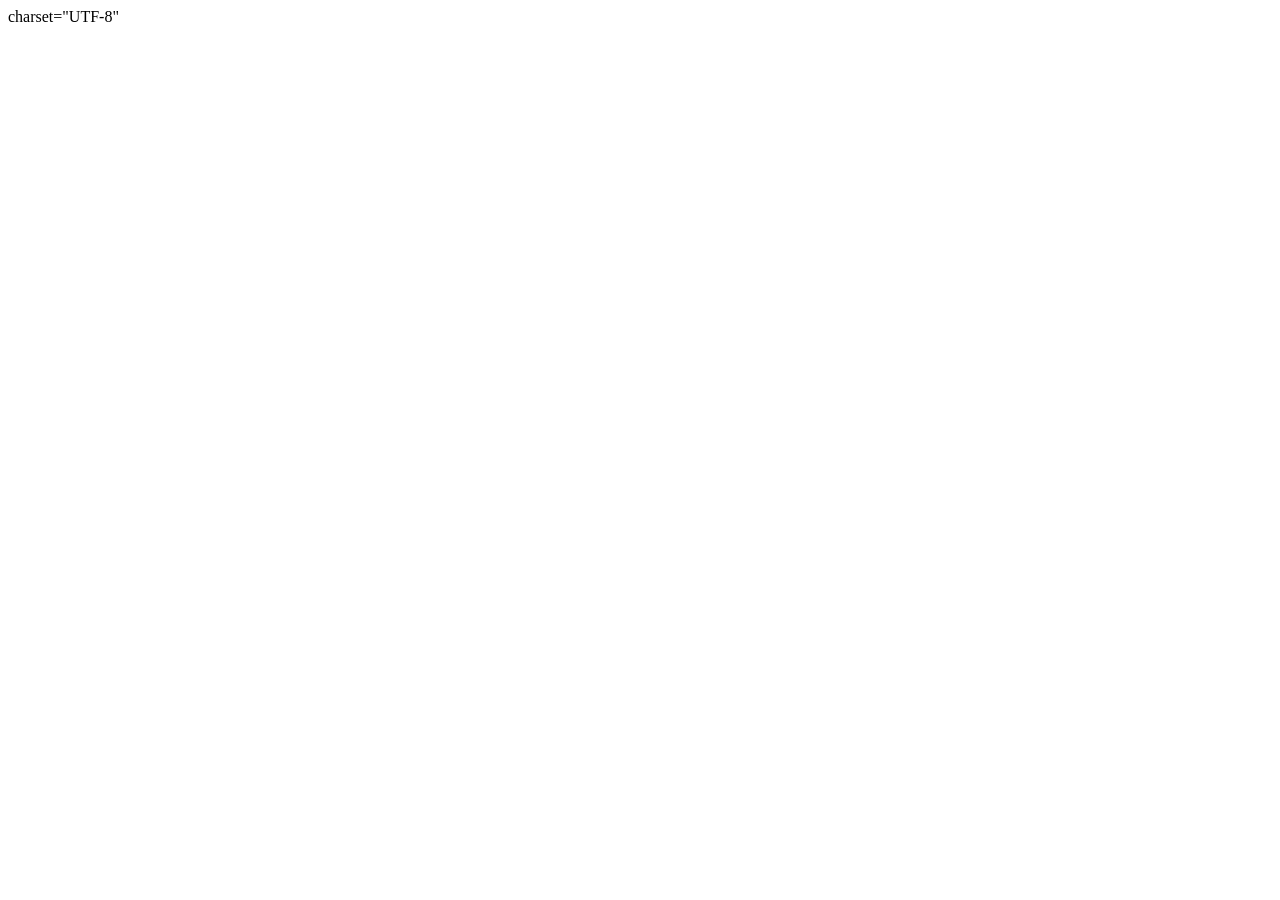
==== index.html @ 3c109fea "ok" ====
<!DOCTYPE html>
<html lang="pt-BR">
<head>
     <meta> charset="UTF-8"
     <title> Padaria do pedro<title>
    <head>
    </body>

    <h1> bem vindo ao site da melhor padria de londrina <h1>
    <body>
    <table border="1">
        <thead>
            <tr>
                 <th>categoria</th>
                 <th>exemplo 1</th>
                 <th>exemplo 2</th>
                 <th>imagens da sobremesas</th>
            </th>
            <thead>
            <tbody>
               <tr>
                  <td><strong>doces</strong></td>
                  <td>pão de mel atersanal</td>
                  <td>brigadeiro gurmet</td>
                  <td></td>
               </tr>
               <tr>
                    <td><strong>bolos</strong></td>
                    <td>bolos de fubá com goiabada</td>
                    <td>bolo de chocolate Supremo</td>
                    <td>-</td>
                    </tr>
                    <tr>
                         <td><strong>salgados</strong></td>
                         <td>coxinha de frango com catupiry</td>
                         <td>pão de queijo mineiro</td>
                         <td>-</td>
                    </tr>
                    <tr>
                         <td><strong>sobremesas</strong></td>
                         <td>pudim de leite condensao</td>
                         <td>taça da felicidade (morango com chocolate)</td>
                         <td>
                             <img src="caminho-da-imagem-pudim.jpg" alt="foto de um pudim de leite" width="100">
                             <img src="caminho-dda-imagem-taca.jpg" alt="foto da taça da felicide" width="100">
                         </td>
                    </tr>
               </tbody>
          </table>
     </body>
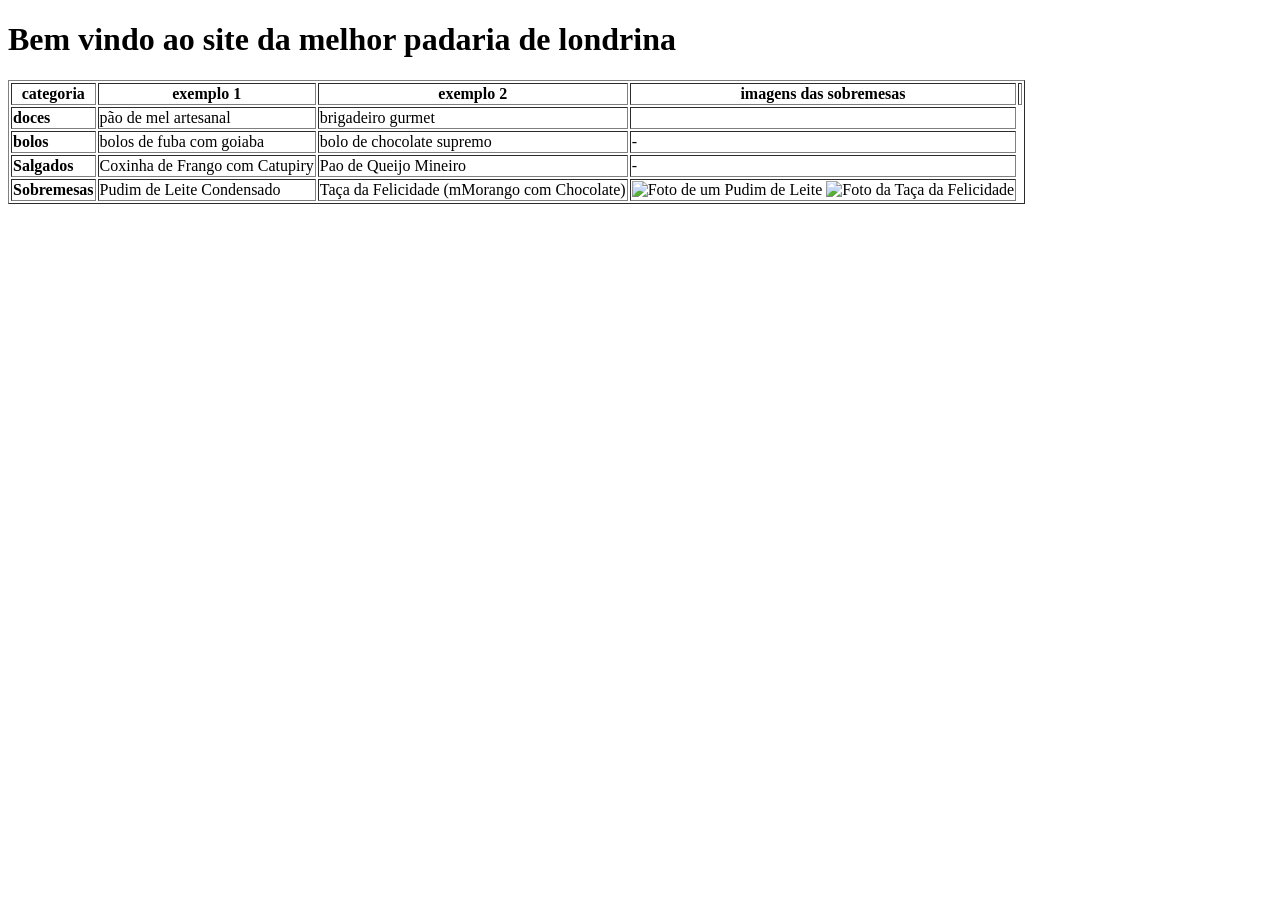
==== commit 2d001e3d: "ok" ====
--- a/index.html
+++ b/index.html
@@ -1,50 +1,52 @@
 <!DOCTYPE html>
 <html lang="pt-BR">
 <head>
-     <meta> charset="UTF-8"
-     <title> Padaria do pedro<title>
-    <head>
-    </body>
+    <meta charset="UTF-8">
+    <title>Padaria em Londrina</title>
+</head>
+<body>
 
-    <h1> bem vindo ao site da melhor padria de londrina <h1>
-    <body>
+    <h1> Bem vindo ao site da melhor padaria de londrina</h1>
+
     <table border="1">
         <thead>
             <tr>
-                 <th>categoria</th>
-                 <th>exemplo 1</th>
-                 <th>exemplo 2</th>
-                 <th>imagens da sobremesas</th>
-            </th>
-            <thead>
-            <tbody>
-               <tr>
-                  <td><strong>doces</strong></td>
-                  <td>pão de mel atersanal</td>
-                  <td>brigadeiro gurmet</td>
-                  <td></td>
-               </tr>
-               <tr>
-                    <td><strong>bolos</strong></td>
-                    <td>bolos de fubá com goiabada</td>
-                    <td>bolo de chocolate Supremo</td>
-                    <td>-</td>
-                    </tr>
-                    <tr>
-                         <td><strong>salgados</strong></td>
-                         <td>coxinha de frango com catupiry</td>
-                         <td>pão de queijo mineiro</td>
-                         <td>-</td>
-                    </tr>
-                    <tr>
-                         <td><strong>sobremesas</strong></td>
-                         <td>pudim de leite condensao</td>
-                         <td>taça da felicidade (morango com chocolate)</td>
-                         <td>
-                             <img src="caminho-da-imagem-pudim.jpg" alt="foto de um pudim de leite" width="100">
-                             <img src="caminho-dda-imagem-taca.jpg" alt="foto da taça da felicide" width="100">
-                         </td>
-                    </tr>
-               </tbody>
-          </table>
-     </body> +                <th>categoria</th>
+                <th>exemplo 1</th>
+                <th>exemplo 2</th>
+                <th>imagens das sobremesas</th>
+          <th>
+          <thead>
+          <tbody>
+            <tr>
+                <td><strong>doces</strong></td>
+                <td>pão de mel artesanal</td>
+                <td>brigadeiro gurmet</td>
+                <td></td>
+            </tr>
+            <tr>
+                <td><strong>bolos</strong></td>
+                <td>bolos de fuba com goiaba</td>
+                <td>bolo de chocolate supremo</td>
+                <td>-</td>
+            </tr>
+            <tr>
+                <td><strong>Salgados</strong></td>
+                <td>Coxinha de Frango com Catupiry</td>
+                <td>Pao de Queijo Mineiro</td>
+                <td>-</td>
+            </tr>
+            <tr>
+                <td><strong>Sobremesas</strong></td>
+                <td>Pudim de Leite Condensado</td>
+                <td>Taça da Felicidade (mMorango com Chocolate)</td>
+                <td>
+                    <img scr="caminho-da-imagem-pudim.jpg" alt="Foto de um Pudim de Leite" width="100">
+                    <img scr="caminho-da-imagem-taca.jpg" alt="Foto da Taça da Felicidade" width="100">
+                </td>
+            </tr>
+        </tbody>
+    </table>
+
+</body>
+</html>
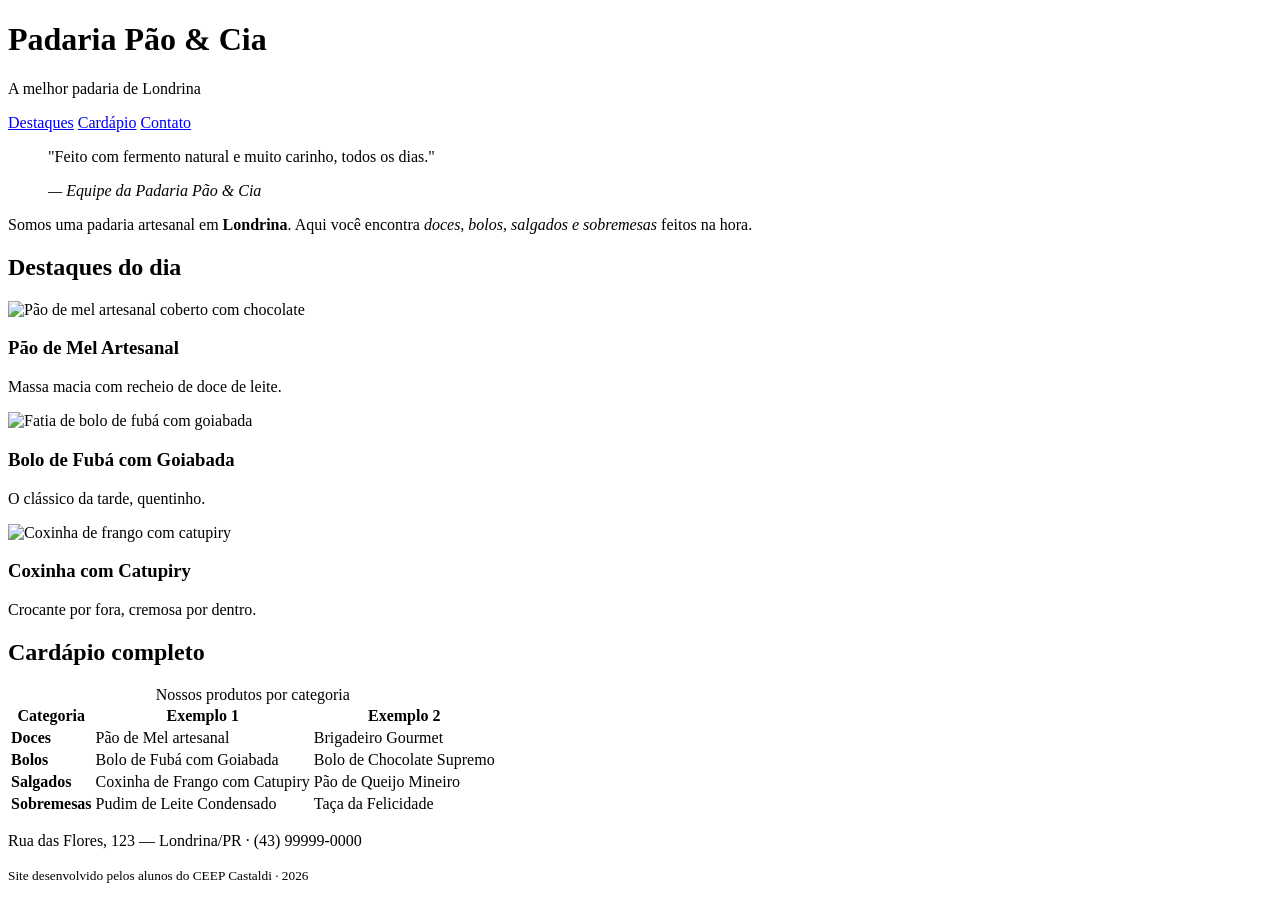
==== commit a1c8c6c2: "oi" ====
--- a/index.html
+++ b/index.html
@@ -2,51 +2,102 @@
 <html lang="pt-BR">
 <head>
     <meta charset="UTF-8">
+    <meta name="viewport" content="width=device-width, initial-scale=1.0">
     <title>Padaria em Londrina</title>
+    <link rel="stylesheet" href="style.css">
 </head>
 <body>
 
-    <h1> Bem vindo ao site da melhor padaria de londrina</h1>
+    <!-- CABEÇALHO: identidade + menu de navegação -->
+    <header class="cabecalho">
+        <h1>Padaria Pão &amp; Cia</h1>
+        <p class="subtitulo">A melhor padaria de Londrina</p>
+        <nav class="menu">
+            <a href="#destaques">Destaques</a>
+            <a href="#cardapio">Cardápio</a>
+            <a href="#contato">Contato</a>
+        </nav>
+    </header>
 
-    <table border="1">
-        <thead>
-            <tr>
-                <th>categoria</th>
-                <th>exemplo 1</th>
-                <th>exemplo 2</th>
-                <th>imagens das sobremesas</th>
-          <th>
-          <thead>
-          <tbody>
-            <tr>
-                <td><strong>doces</strong></td>
-                <td>pão de mel artesanal</td>
-                <td>brigadeiro gurmet</td>
-                <td></td>
-            </tr>
-            <tr>
-                <td><strong>bolos</strong></td>
-                <td>bolos de fuba com goiaba</td>
-                <td>bolo de chocolate supremo</td>
-                <td>-</td>
-            </tr>
-            <tr>
-                <td><strong>Salgados</strong></td>
-                <td>Coxinha de Frango com Catupiry</td>
-                <td>Pao de Queijo Mineiro</td>
-                <td>-</td>
-            </tr>
-            <tr>
-                <td><strong>Sobremesas</strong></td>
-                <td>Pudim de Leite Condensado</td>
-                <td>Taça da Felicidade (mMorango com Chocolate)</td>
-                <td>
-                    <img scr="caminho-da-imagem-pudim.jpg" alt="Foto de um Pudim de Leite" width="100">
-                    <img scr="caminho-da-imagem-taca.jpg" alt="Foto da Taça da Felicidade" width="100">
-                </td>
-            </tr>
-        </tbody>
-    </table>
+    <main>
+
+        <!-- APRESENTAÇÃO: tags de autoria (blockquote, cite, strong, em) -->
+        <section class="intro">
+            <blockquote>
+                <p>"Feito com fermento natural e muito carinho, todos os dias."</p>
+                <cite>— Equipe da Padaria Pão &amp; Cia</cite>
+            </blockquote>
+            <p>Somos uma padaria artesanal em <strong>Londrina</strong>. Aqui você encontra
+               <em>doces, bolos, salgados e sobremesas</em> feitos na hora.</p>
+        </section>
+
+        <!-- DESTAQUES: cards em Flexbox -->
+        <section id="destaques" class="destaques">
+            <h2>Destaques do dia</h2>
+            <div class="cards">
+                <article class="card">
+                    <!-- Troque a URL abaixo pelo caminho da sua foto: src="img/pao-de-mel.jpg" -->
+                    <img src="https://placehold.co/300x200?text=Pao+de+Mel" alt="Pão de mel artesanal coberto com chocolate">
+                    <h3>Pão de Mel Artesanal</h3>
+                    <p>Massa macia com recheio de doce de leite.</p>
+                </article>
+                <article class="card">
+                    <img src="https://placehold.co/300x200?text=Bolo+de+Fuba" alt="Fatia de bolo de fubá com goiabada">
+                    <h3>Bolo de Fubá com Goiabada</h3>
+                    <p>O clássico da tarde, quentinho.</p>
+                </article>
+                <article class="card">
+                    <img src="https://placehold.co/300x200?text=Coxinha" alt="Coxinha de frango com catupiry">
+                    <h3>Coxinha com Catupiry</h3>
+                    <p>Crocante por fora, cremosa por dentro.</p>
+                </article>
+            </div>
+        </section>
+
+        <!-- CARDÁPIO: a tabela original, agora semântica e estilizada -->
+        <section id="cardapio" class="cardapio">
+            <h2>Cardápio completo</h2>
+            <table class="tabela-cardapio">
+                <caption>Nossos produtos por categoria</caption>
+                <thead>
+                    <tr>
+                        <th scope="col">Categoria</th>
+                        <th scope="col">Exemplo 1</th>
+                        <th scope="col">Exemplo 2</th>
+                    </tr>
+                </thead>
+                <tbody>
+                    <tr>
+                        <td><strong>Doces</strong></td>
+                        <td>Pão de Mel artesanal</td>
+                        <td>Brigadeiro Gourmet</td>
+                    </tr>
+                    <tr>
+                        <td><strong>Bolos</strong></td>
+                        <td>Bolo de Fubá com Goiabada</td>
+                        <td>Bolo de Chocolate Supremo</td>
+                    </tr>
+                    <tr>
+                        <td><strong>Salgados</strong></td>
+                        <td>Coxinha de Frango com Catupiry</td>
+                        <td>Pão de Queijo Mineiro</td>
+                    </tr>
+                    <tr>
+                        <td><strong>Sobremesas</strong></td>
+                        <td>Pudim de Leite Condensado</td>
+                        <td>Taça da Felicidade</td>
+                    </tr>
+                </tbody>
+            </table>
+        </section>
+
+    </main>
+
+    <!-- RODAPÉ -->
+    <footer id="contato" class="rodape">
+        <p>Rua das Flores, 123 — Londrina/PR · (43) 99999-0000</p>
+        <p><small>Site desenvolvido pelos alunos do CEEP Castaldi · 2026</small></p>
+    </footer>
 
 </body>
-</html>+</html>
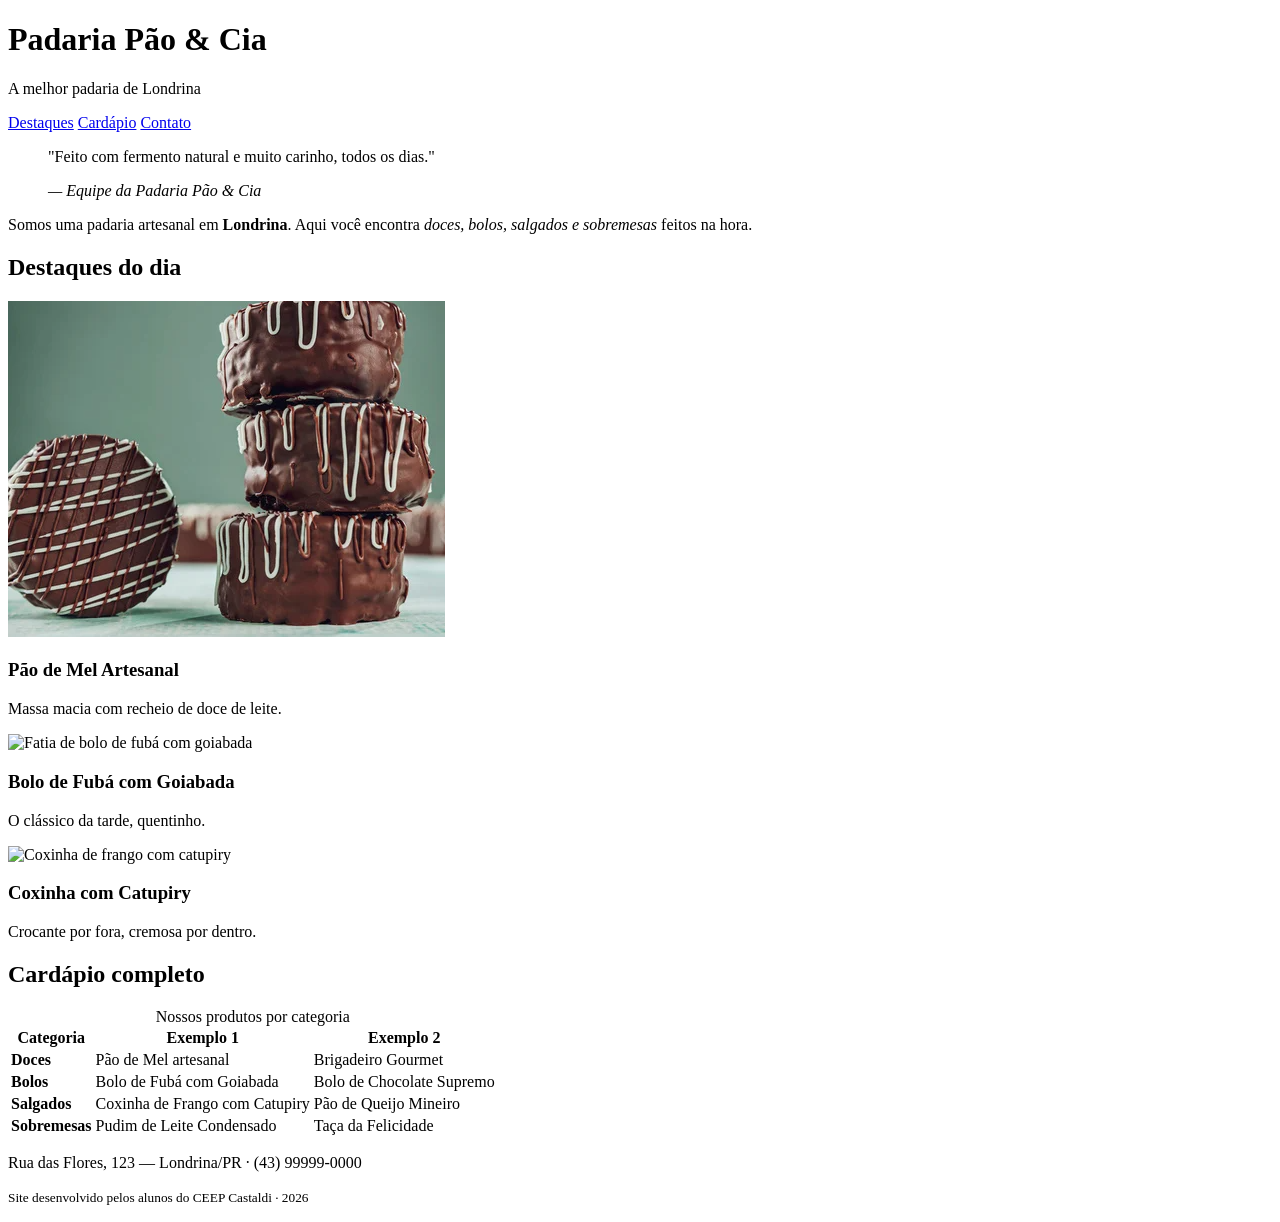
==== commit 11fde5f1: "ok" ====
--- a/index.html
+++ b/index.html
@@ -37,7 +37,7 @@
             <div class="cards">
                 <article class="card">
                     <!-- Troque a URL abaixo pelo caminho da sua foto: src="img/pao-de-mel.jpg" -->
-                    <img src="https://placehold.co/300x200?text=Pao+de+Mel" alt="Pão de mel artesanal coberto com chocolate">
+                    <img src="paodemel.png" alt="Pão de mel artesanal coberto com chocolate">
                     <h3>Pão de Mel Artesanal</h3>
                     <p>Massa macia com recheio de doce de leite.</p>
                 </article>
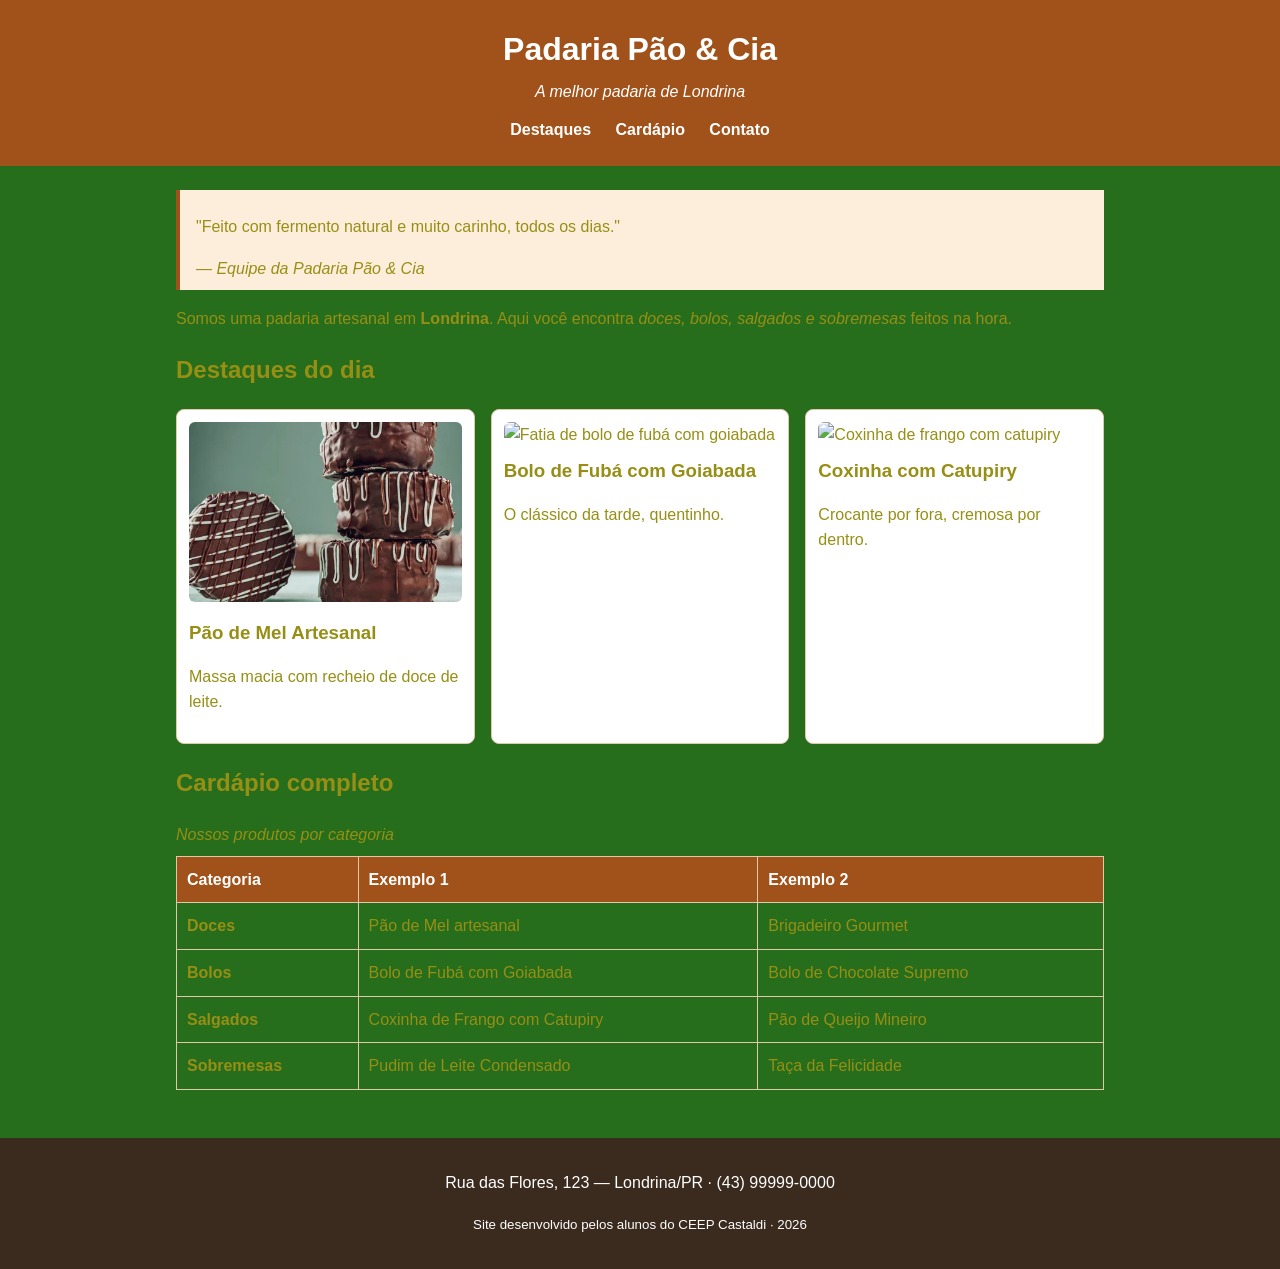
==== commit 13346497: "ok" ====
--- a/index.html
+++ b/index.html
@@ -13,7 +13,7 @@
         <h1>Padaria Pão &amp; Cia</h1>
         <p class="subtitulo">A melhor padaria de Londrina</p>
         <nav class="menu">
-            <a href="#destaques">Destaques</a>
+            <a href="destaques.html">Destaques</a>
             <a href="#cardapio">Cardápio</a>
             <a href="#contato">Contato</a>
         </nav>
--- a/style.css
+++ b/style.css
@@ -0,0 +1,119 @@
+/* =========================================================
+   PADARIA PÃO & CIA — CSS do Encontro 1
+   Paleta com contraste aprovado no padrão WCAG AA
+   ========================================================= */
+
+/* box-sizing: a largura já inclui padding e borda (Box Model) */
+* {
+    box-sizing: border-box;
+}
+
+body {
+    font-family: Arial, Helvetica, sans-serif;
+    line-height: 1.6;
+    margin: 0;
+    color: #978f15;             /* marrom escuro (texto) */
+    background-color: #266d1c;  /* creme (fundo) */
+}
+
+/* ===== Cabeçalho ===== */
+.cabecalho {
+    background-color: #A0521A;  /* âmbar escuro — texto branco tem contraste AA */
+    color: #FFFFFF;
+    text-align: center;
+    padding: 24px 16px;
+}
+
+.cabecalho h1 {
+    margin: 0;
+}
+
+.subtitulo {
+    margin: 4px 0 12px;
+    font-style: italic;
+}
+
+.menu a {
+    color: #FFFFFF;
+    text-decoration: none;
+    margin: 0 10px;
+    font-weight: bold;
+}
+
+.menu a:hover {
+    text-decoration: underline;
+}
+
+/* ===== Área central ===== */
+main {
+    max-width: 960px;
+    margin: 0 auto;    /* centraliza a página */
+    padding: 24px 16px;
+}
+
+blockquote {
+    border-left: 4px solid #A0521A;
+    margin: 0 0 16px;
+    padding: 8px 16px;
+    background-color: #FDEEDC;
+}
+
+/* ===== Cards de destaque (Flexbox) ===== */
+.cards {
+    display: flex;         /* coloca os cards lado a lado */
+    flex-wrap: wrap;       /* quebra a linha em telas menores */
+    gap: 16px;             /* espaço entre os cards */
+}
+
+.card {
+    flex: 1 1 250px;       /* cresce, encolhe, largura base 250px */
+    border: 1px solid #E0C9A6;
+    border-radius: 8px;
+    padding: 12px;
+    background-color: #FFFFFF;
+}
+
+.card img {
+    width: 100%;
+    height: 180px;
+    object-fit: cover;     /* recorta a imagem sem deformar */
+    border-radius: 6px;
+}
+
+.card h3 {
+    margin: 8px 0 4px;
+}
+
+/* ===== Tabela do cardápio ===== */
+.tabela-cardapio {
+    width: 100%;
+    border-collapse: collapse;   /* junta as bordas das células */
+    margin-top: 8px;
+}
+
+.tabela-cardapio caption {
+    text-align: left;
+    font-style: italic;
+    margin-bottom: 8px;
+}
+
+.tabela-cardapio th,
+.tabela-cardapio td {
+    border: 1px solid #E0C9A6;
+    padding: 10px;
+    text-align: left;
+}
+
+.tabela-cardapio thead {
+    background-color: #A0521A;
+    color: #FFFFFF;
+}
+
+/* ===== Rodapé ===== */
+.rodape {
+    background-color: #3B2A1E;
+    color: #FFFFFF;
+    text-align: center;
+    padding: 16px;
+    margin-top: 24px;
+}
